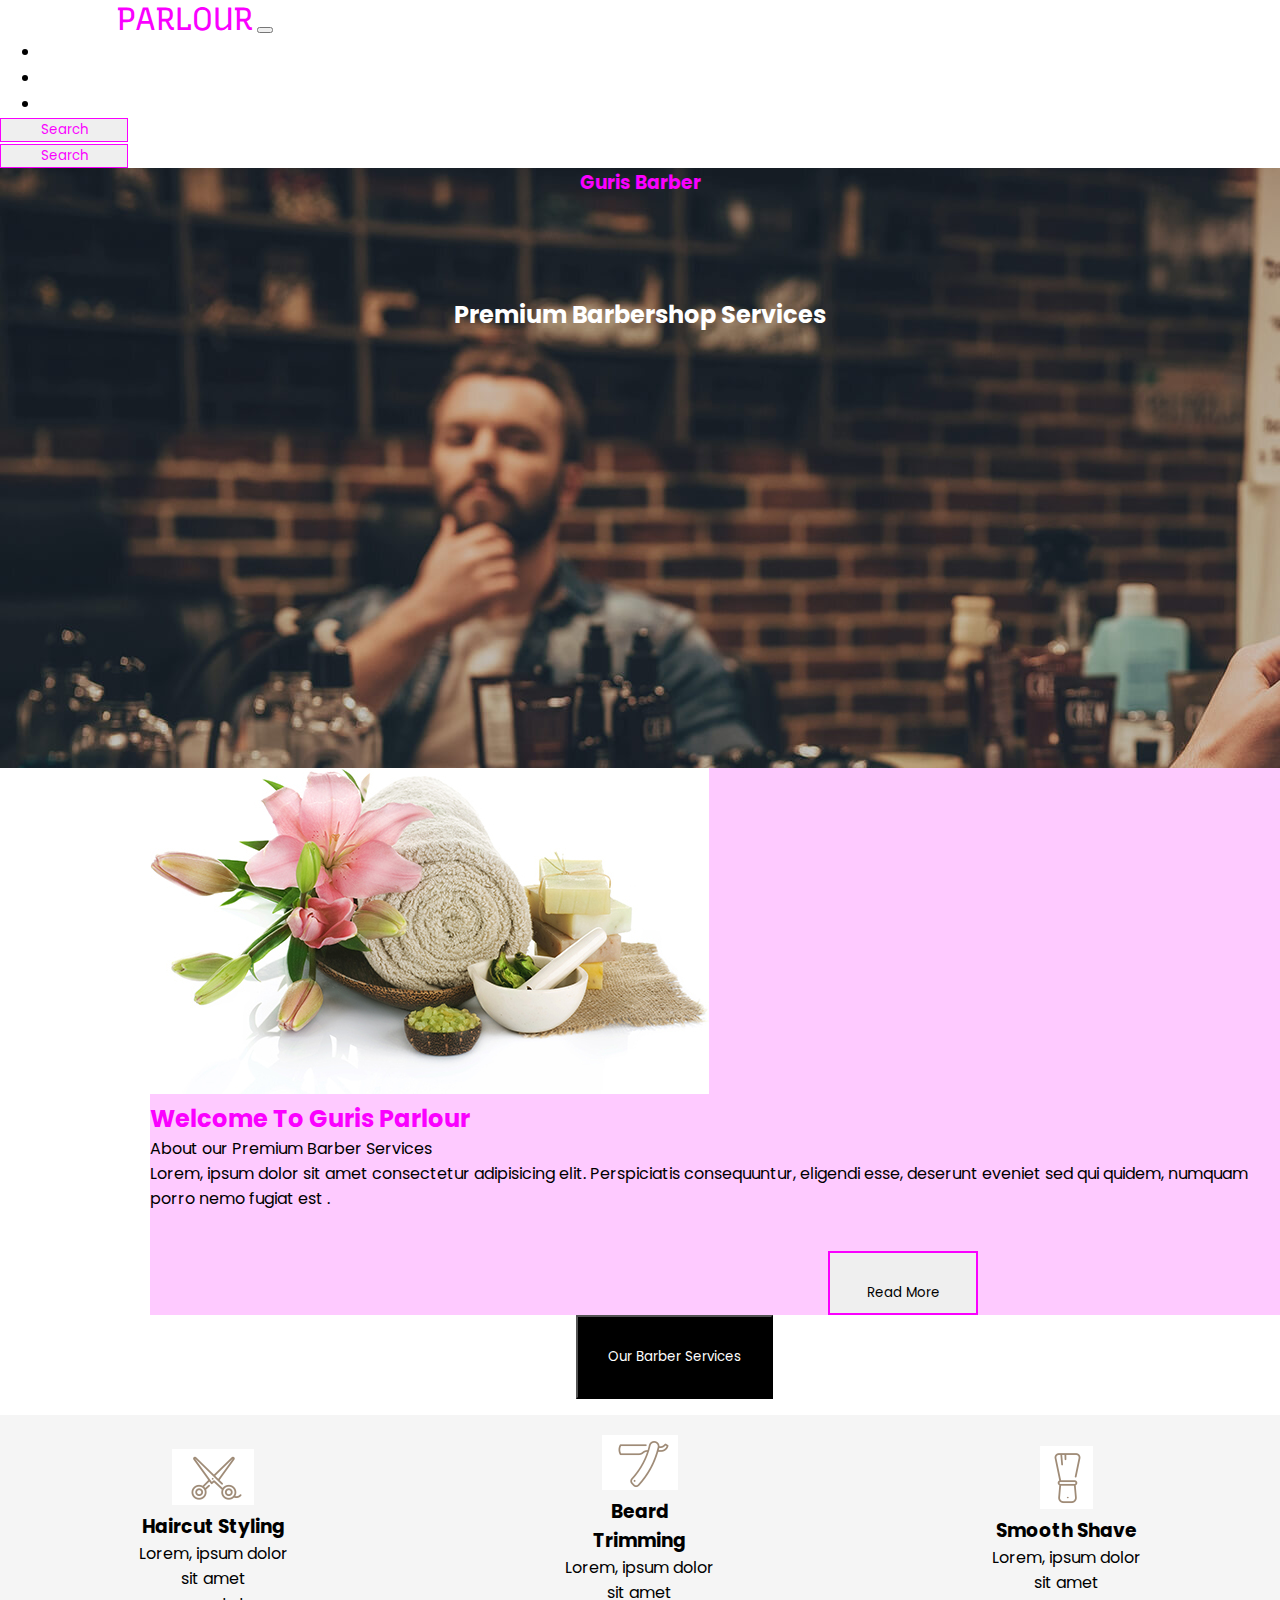
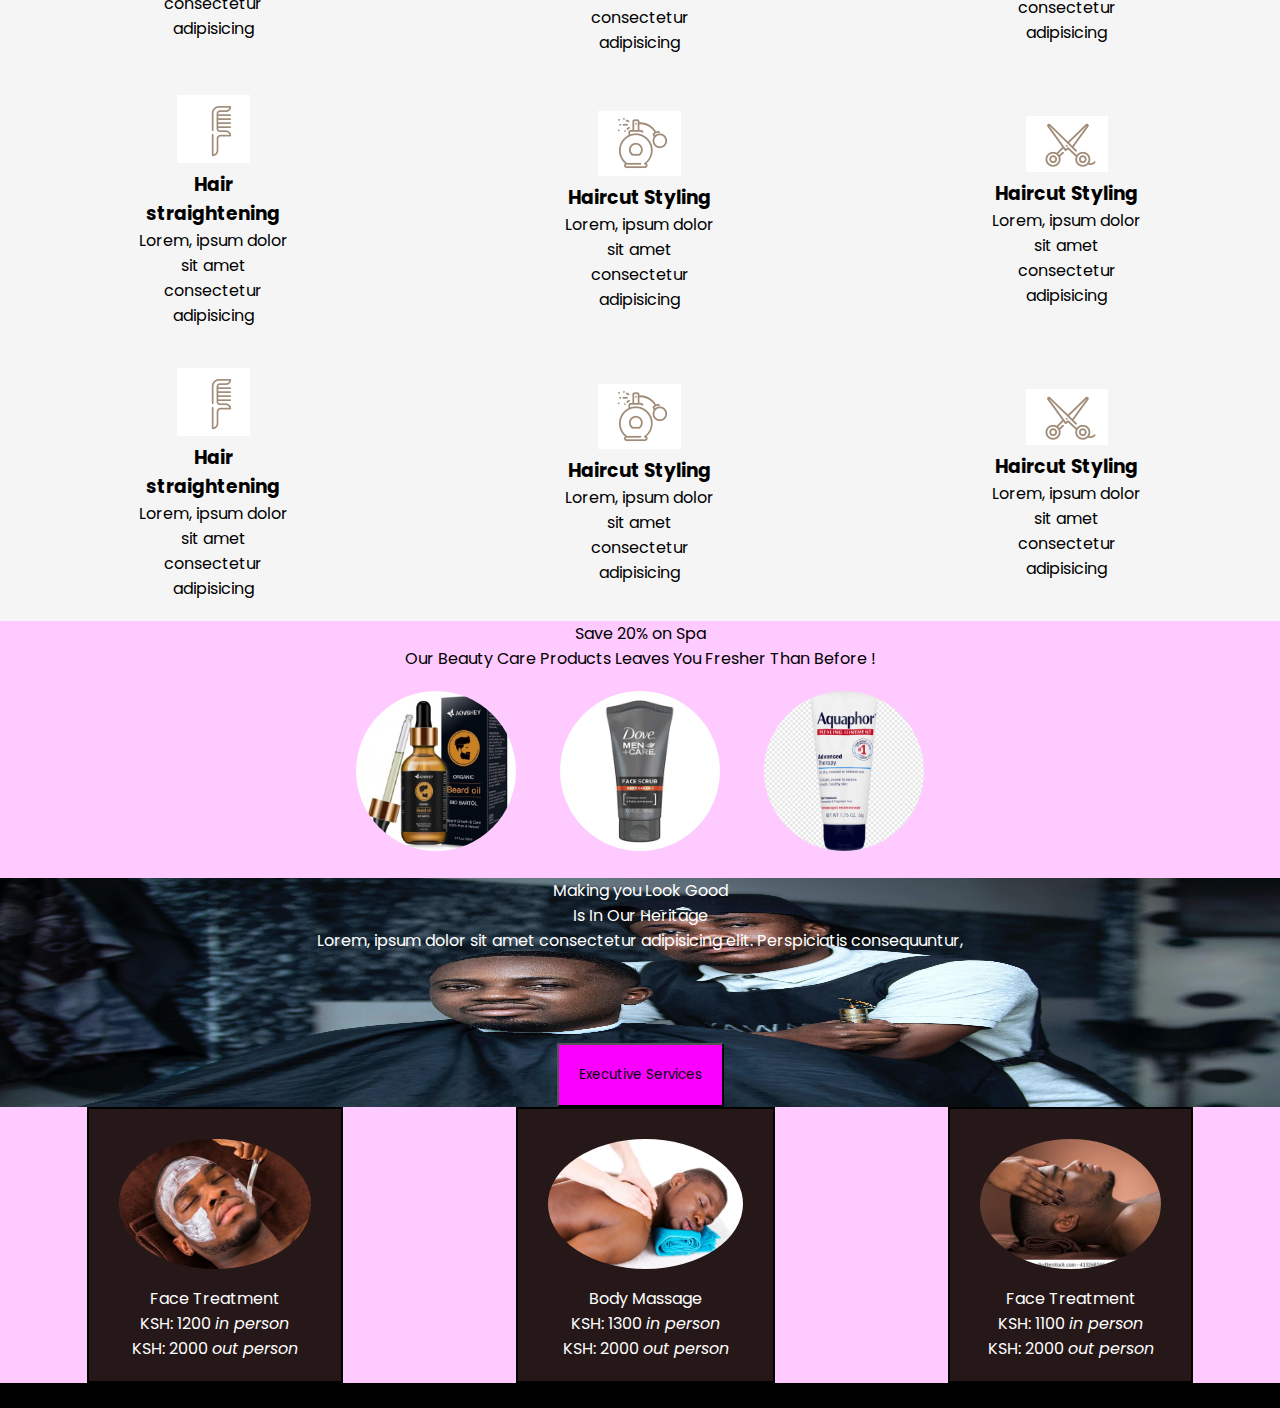
==== barber_section.html @ 7d4872bb "ft:initial folders" ====
<!DOCTYPE html>
<html lang="en">
<head>
    <meta charset="UTF-8">
    <meta http-equiv="X-UA-Compatible" content="IE=edge">
    <meta name="viewport" content="width=device-width, initial-scale=1.0">
    <link rel="preconnect" href="https://fonts.googleapis.com">
    <link rel="preconnect" href="https://fonts.gstatic.com" crossorigin>
    <link href="https://fonts.googleapis.com/css2?family=Poppins:wght@100;200;300;400;500;600;700;800;900&display=swap" rel="stylesheet">
    <link rel="preconnect" href="https://fonts.googleapis.com">
    <link href="https://fonts.googleapis.com/css2?family=Recursive:wght@600;700;800&display=swap" rel="stylesheet">
    <link rel="preconnect" href="https://fonts.gstatic.com" crossorigin>

    <link rel="stylesheet" href="barber_style.css" type="text/css">
    <title>Barber Section</title>
    <link href="https://cdn.jsdelivr.net/npm/bootstrap@5.1.3/dist/css/bootstrap.min.css" rel="stylesheet" integrity="sha384-1BmE4kWBq78iYhFldvKuhfTAU6auU8tT94WrHftjDbrCEXSU1oBoqyl2QvZ6jIW3" crossorigin="anonymous">
</head>
<body>
<nav class="navbar navbar-expand-lg navbar-light bg-dark">
        <div class="container-fluid logo">
          <a class="navbar-brand" href="#">GURI'S <span>PARLOUR</span></a>
          <button class="navbar-toggler" type="button" data-bs-toggle="collapse" data-bs-target="#navbarText" aria-controls="navbarText" aria-expanded="false" aria-label="Toggle navigation">
            <span class="navbar-toggler-icon"></span>
          </button>
            <div class="collapse navbar-collapse" id="navbarText">
                <ul class="navbar-nav me-auto mb-2 mb-lg-0 mx-auto" id="list">
                    <li class="nav-item">
                        <a class="nav-link active" aria-current="page" href="#">HOME</a>
                     </li>
                    <li class="nav-item">
                        <a class="nav-link" href="#">SERVICES</a>
                    </li>
                    <li class="nav-item">
                        <a class="nav-link" href="#">ABOUT US</a>
                    </li>
                </ul>
                <form class="d-flex p-2 bttn">
                    <button class="btn btn-outline-success" type="submit">Search</button>
                </form>
                <form class="d-flex p-2 bttn">
                    <button class="btn btn-outline-success" type="submit">Search</button>
                </form>
            </div>
        </div>
      </nav>
    <div class="first">
        <h3>Guris Barber</h3>
        <h2>Premium Barbershop Services</h2>
    </div>
    <div class="second">
        <img src="./images/about.jpg"  alt="">
        <h2>Welcome To Guris Parlour</h2>
        <p>About our Premium Barber Services</p>
        <p>Lorem, ipsum dolor sit amet consectetur adipisicing elit. 
            Perspiciatis consequuntur, eligendi esse, deserunt eveniet sed qui 
            quidem, numquam porro nemo fugiat est .</p>
            <button id="read">Read More</button>

    </div>

   <div id="alone"> <button>Our Barber Services</button></div>

    <div class="third">
        <div class='third1'>
                <div>
                    <img src="./images/Screenshot from 2022-02-07 23-59-39.png" height="" alt="">
                    <H3>Haircut Styling</H3>
                    <p>Lorem, ipsum dolor sit amet consectetur adipisicing</p>
                </div>
                <div>
                    <img src="./images/Screenshot from 2022-02-07 23-59-49.png" height="" alt="">
                    <H3>Beard Trimming</H3>
                    <p>Lorem, ipsum dolor sit amet consectetur adipisicing</p>
                </div>
                <div>
                    <img src="./images/Screenshot from 2022-02-08 00-00-00.png" height="" alt="">
                    <H3>Smooth Shave</H3>
                    <p>Lorem, ipsum dolor sit amet consectetur adipisicing</p>
                </div>
        </div>
         
            <div class="third2">
                <div>
                    <img src="./images/Screenshot from 2022-02-08 00-00-37.png" height="" alt="">
                    <H3>Hair straightening</H3>
                    <p>Lorem, ipsum dolor sit amet consectetur adipisicing</p>
                </div>
                <div>
                    <img src="./images/Screenshot from 2022-02-08 00-00-47.png" height="" alt="">
                    <H3>Haircut Styling</H3>
                    <p>Lorem, ipsum dolor sit amet consectetur adipisicing</p>
                </div>
                <div>
                    <img src="./images/Screenshot from 2022-02-07 23-59-39.png" height="" alt="">
                    <H3>Haircut Styling</H3>
                    <p>Lorem, ipsum dolor sit amet consectetur adipisicing</p>
                </div>
             </div>
         <div class="third3">
            <div>
                <img src="./images/Screenshot from 2022-02-08 00-00-37.png" height="" alt="">
                <H3>Hair straightening</H3>
                <p>Lorem, ipsum dolor sit amet consectetur adipisicing</p>
            </div>
            <div>
                <img src="./images/Screenshot from 2022-02-08 00-00-47.png" height="" alt="">
                <H3>Haircut Styling</H3>
                <p>Lorem, ipsum dolor sit amet consectetur adipisicing</p>
            </div>
            <div>
                <img src="./images/Screenshot from 2022-02-07 23-59-39.png" height="" alt="">
                <H3>Haircut Styling</H3>
                <p>Lorem, ipsum dolor sit amet consectetur adipisicing</p>
            </div>
         </div>
</div>

     <div class="fourth">
        <p>Save 20% on Spa</p>
        <p>Our Beauty Care Products Leaves You Fresher Than Before !</p>
        <img src="./images/aovshey-beard-oilbeard-growth-oil-for-men-beard-growth-serum-stimulate-beard-growth-promote-hair-regrowth-facial-hair-treatment-full-longer-masculine-thick-male-beard-60ml.jpg"
         height="200px" alt="">
        <img src="./images/dove.jpg" height="200px" alt="">
        <img src="./images/png-transparent-eucerin-aquaphor-healing-ointment-lotion-eucerin-aquaphor-baby-healing-ointment-health-cream-sunscreen-medical-care.png" 
        height="200px" alt="">

    </div> 
     <div class="fifth">
        <p>Making you Look Good</p>
        <p>Is In Our Heritage</p>
        <p>Lorem, ipsum dolor sit amet consectetur adipisicing elit. 
            Perspiciatis consequuntur,</p>
            <button>Executive Services</button>
    </div>
   
    <div class="sixth">
        <div>
            <img src="./images/mens-facial-treatment.jpg" height="150px" alt="">
            <p>Face Treatment</p>
            <p>KSH: 1200 <span style="font-style:italic;">in person</span</p>
            <p>KSH: 2000 <span style="font-style:italic;">out person</span></p>

        </div>
        <div>
            <img src="./images/massa.jpg" height="150px" alt="">
            <p>Body Massage</p>
            <p>KSH: 1300 <span style="font-style:italic;">in person</span></p>
            <p>KSH: 2000 <span style="font-style:italic;">out person</span></p>

        </div>
        <div>
            <img src="./images/young-african-man-receiving-forehead-260nw-413268244.jpg"
             height="150px" alt="">
            <p>Face Treatment</p>
            <p>KSH: 1100 <span style="font-style:italic;">in person</span></p>
            <p>KSH: 2000 <span style="font-style:italic;">out person</span></p>

        </div>
    </div>
    <footer>
      <p>hhhhhhhhhh</p>
    </footer>










        <script src="https://cdn.jsdelivr.net/npm/@popperjs/core@2.10.2/dist/umd/popper.min.js" integrity="sha384-7+zCNj/IqJ95wo16oMtfsKbZ9ccEh31eOz1HGyDuCQ6wgnyJNSYdrPa03rtR1zdB" crossorigin="anonymous"></script>
<script src="https://cdn.jsdelivr.net/npm/bootstrap@5.1.3/dist/js/bootstrap.min.js" integrity="sha384-QJHtvGhmr9XOIpI6YVutG+2QOK9T+ZnN4kzFN1RtK3zEFEIsxhlmWl5/YESvpZ13" crossorigin="anonymous"></script>
</body>
</html>
---- barber_style.css ----
*{
    margin: 0;
    padding: o;
    box-sizing: border-box;
    font-family: 'Poppins', sans-serif;
 }

nav .logo a{
    color: white !important;
    font-family: 'Recursive', sans-serif;
    font-style: 800;
    font-size: 2rem;
}
nav .logo a span{
    color: #FA00FF;
    font-family: 'Recursive', sans-serif;
}
#list a{
    font-family: 'Poppins', sans-serif;
     font-size: 1.05rem;
}
#navbarText .bttn button{
    color: #FA00FF !important;
    border: 1px solid #FA00FF;
    width: 8rem;
}
.btn-outline-success:hover{
    background-color: rgba(250, 0, 255, 0.5);
}

.first{
    background-image:url('./images/page-header.jpg');
    height: 600px;
}
.first h2{
    text-align: center;
    color: white;
    margin-top: 100PX;
}
.first h3{
    color: #FA00FF;
     text-align: center;   /* ask on this */
  
}
.second{
    background-color:#FECAFF;
    background-image: url("./images/about.jpg" );
    background-repeat: no-repeat;
    margin-left: 150px;
}
#read{
    /* position: absolute; */
    position: relative;
    left: 60%;    /* position: absolute; */
    width: 150px;
    height: 10px;
    transform: translateY (-50%);
}

.second h2{
    color: #FA00FF;
}
.second p{
                              /*ask on this */
}
.second button {
    padding: 30px;
    height: 20%;
    width: 30%;
    border: 2px solid #FA00FF;
    margin-top: 40px;

}
#alone{
    position:absolute;
    margin-left: 45%;
}
#alone button{
    background-color: black;
    color: white;
    padding: 30px;
}
.third{
    /* background-color: #261818; */
    background-color: whitesmoke;
    color:black;
    margin-top: 100px;
}
.third1{
    display: flex;
    align-items: center;
    justify-content: space-around;
    flex-direction: row;
    
}
.third2{
    display: flex;
    align-items: center;
    flex-direction: row;
    justify-content: space-around;
}
.third3{
    display: flex;
    align-items: center;
    flex-direction: row;
    justify-content: space-around;
}
.third1 div{
/* border: 2px solid black; */
    text-align: center;
    height: auto;
    width: 190px;
    padding: 20px;
    /* background-color: #FECAFF; */
}

.third2 div{
    text-align: center;
    height: auto;
    width: 190px;
    padding: 20px;
    /* background-color: #FECAFF; */
}


.third3 div{
    text-align: center;
    height: auto;
    width: 190px;
    padding: 20px;
    /* background-color: #FECAFF; */
}


.fourth{
  background-color:#FECAFF;
  text-align: center;
}
.fourth img{
    border-radius: 50%;
    padding: 20px;
}

.fifth{
    background-image: url('./images/rodney-manu-44BZHA2wXUM-unsplash.jpg');
    background-size:100% 100%;
    /* height: 70vh; */
    background-repeat: no-repeat;
    color: white;
    text-align: center;
}
.fifth p{
  /*ask on this*/
}
.fifth button{
background-color: #FA00FF;
padding: 20px;
position: relative;
margin-top: 90px;
}
.sixth{
    background-color: #FECAFF;
    display: flex;
    justify-content: space-around;
}
.sixth img{
    border-radius: 50%;
    padding: 10px;
}
.sixth div{
    border: 2px solid black;
    padding: 20px;
    background-color: #261818;
    text-align: center;
    color: white;
}
footer{
    background-color: black;
}
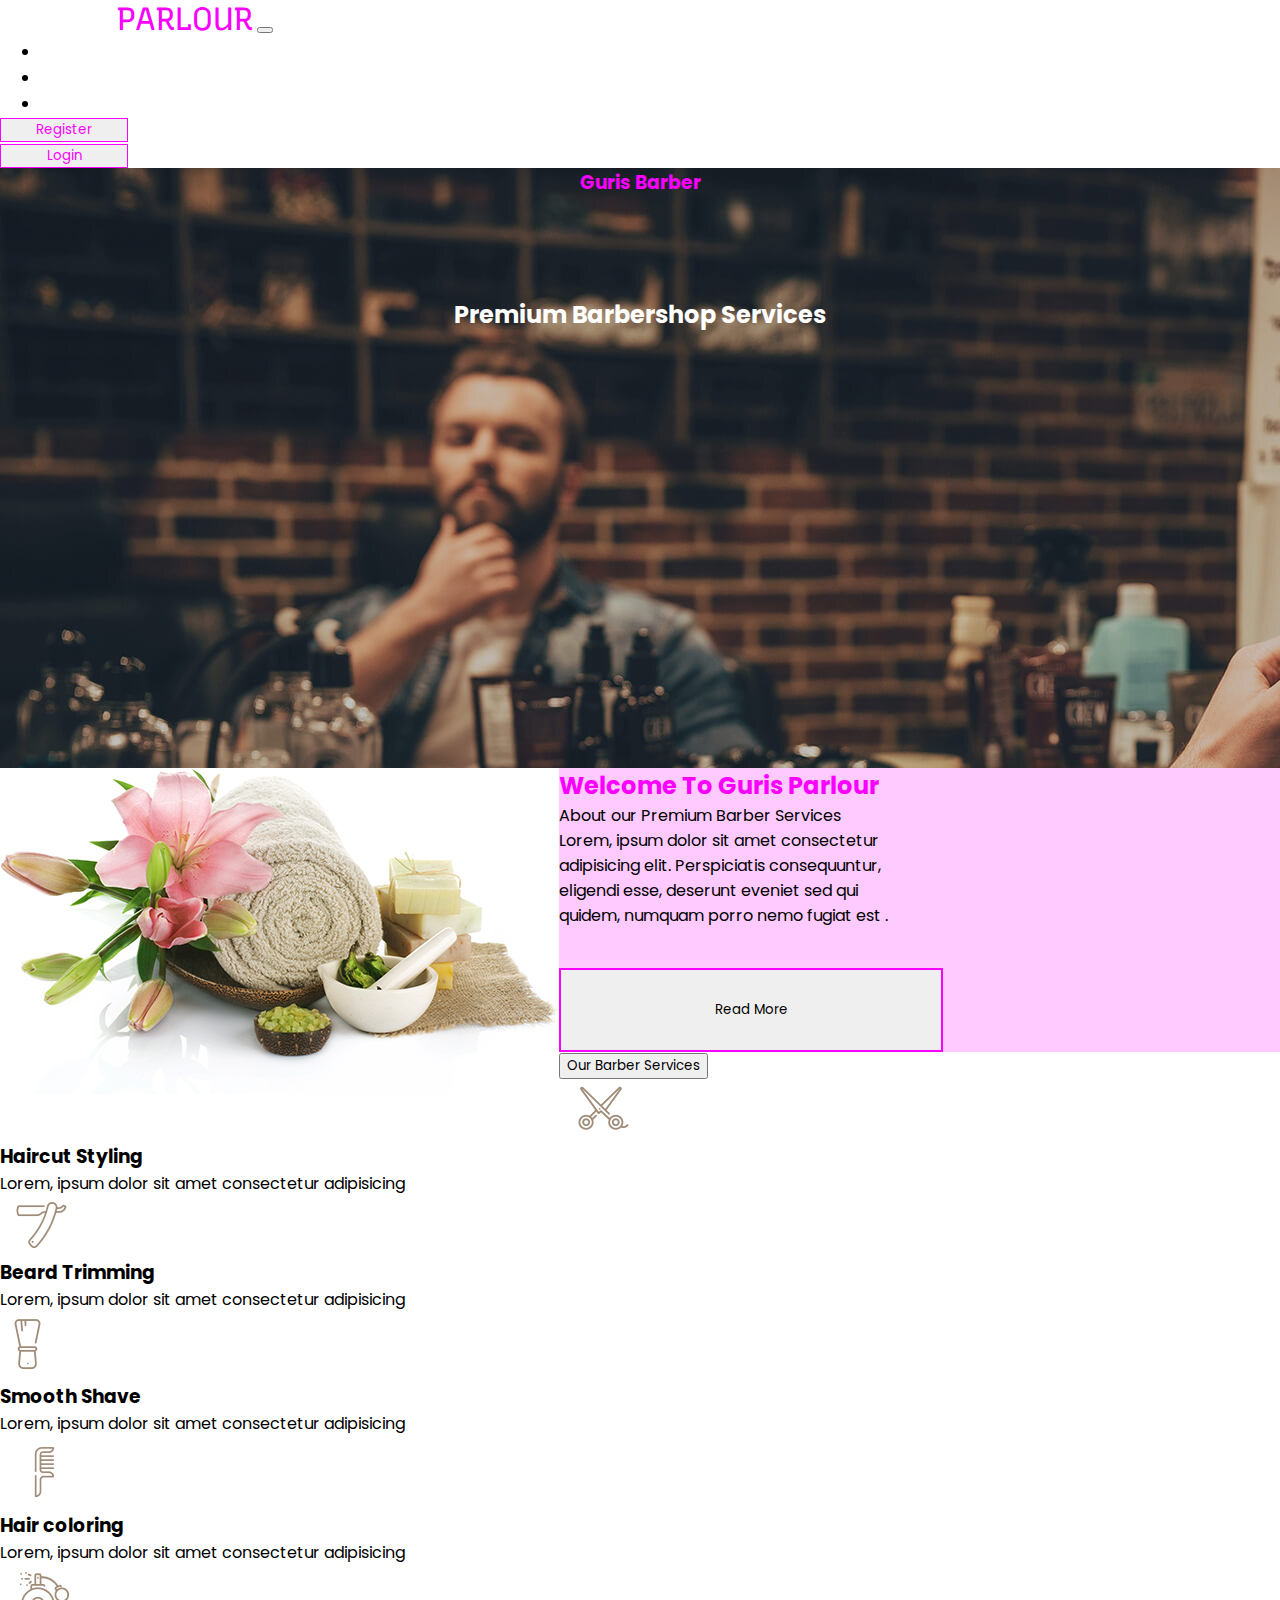
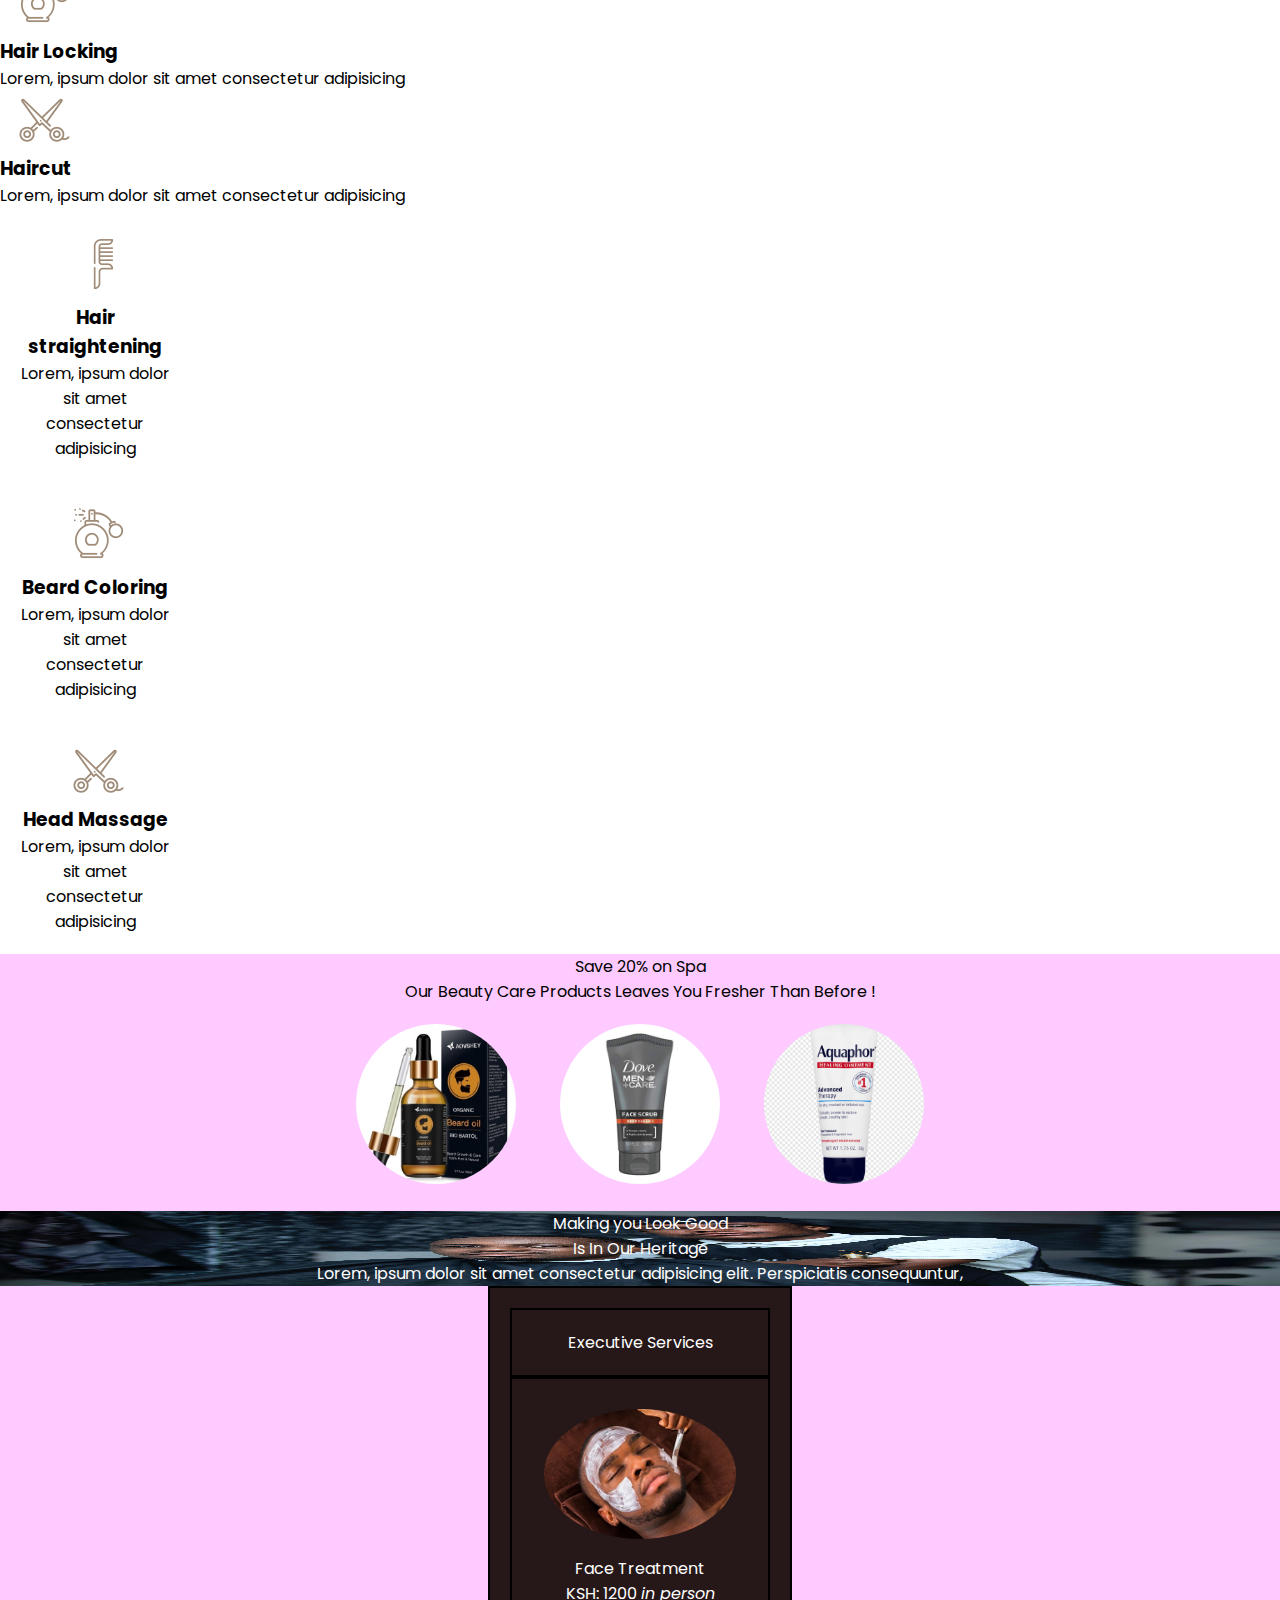
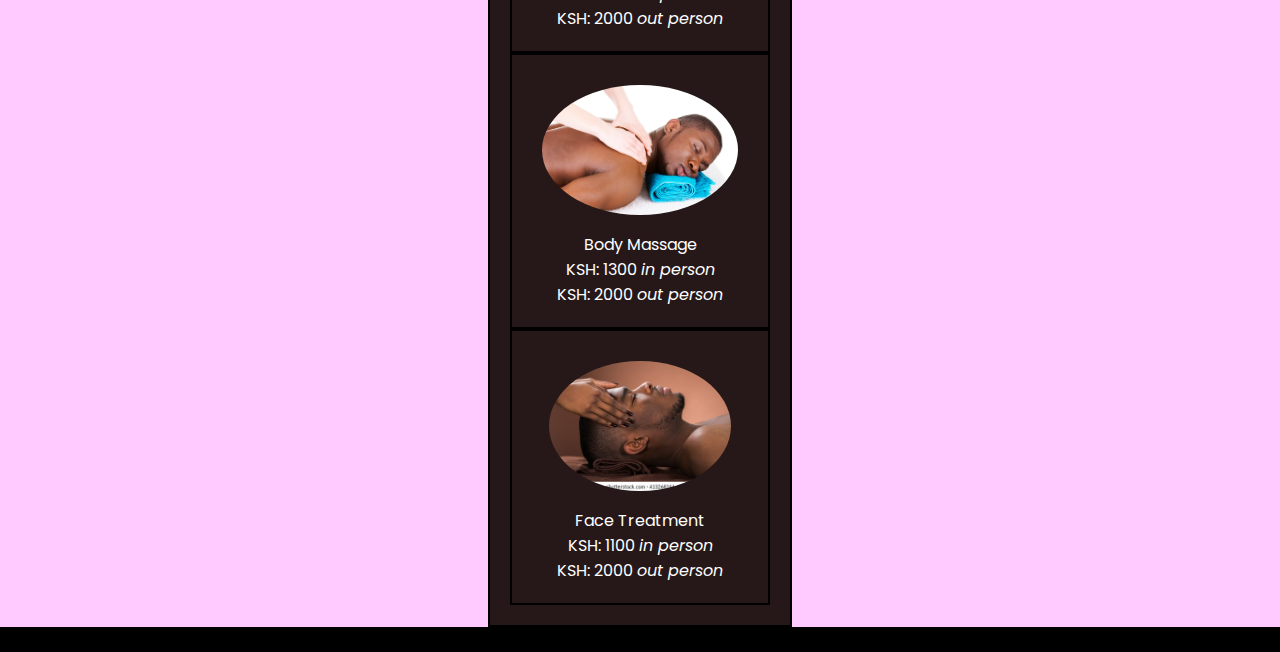
==== commit a05a9d06: "st :div-element optimised thhe div assigning for beter appearance" ====
--- a/barber_section.html
+++ b/barber_section.html
@@ -1,6 +1,6 @@
 <!DOCTYPE html>
 <html lang="en">
-<head>
+     <head>
     <meta charset="UTF-8">
     <meta http-equiv="X-UA-Compatible" content="IE=edge">
     <meta name="viewport" content="width=device-width, initial-scale=1.0">
@@ -35,10 +35,10 @@
                     </li>
                 </ul>
                 <form class="d-flex p-2 bttn">
-                    <button class="btn btn-outline-success" type="submit">Search</button>
+                    <button class="btn btn-outline-success" type="submit">Register</button>
                 </form>
                 <form class="d-flex p-2 bttn">
-                    <button class="btn btn-outline-success" type="submit">Search</button>
+                    <button class="btn btn-outline-success" type="submit">Login</button>
                 </form>
             </div>
         </div>
@@ -51,10 +51,10 @@
         <img src="./images/about.jpg"  alt="">
         <h2>Welcome To Guris Parlour</h2>
         <p>About our Premium Barber Services</p>
-        <p>Lorem, ipsum dolor sit amet consectetur adipisicing elit. 
-            Perspiciatis consequuntur, eligendi esse, deserunt eveniet sed qui 
+        <p>Lorem, ipsum dolor sit amet consectetur <br> adipisicing elit. 
+            Perspiciatis consequuntur,<br> eligendi esse, deserunt eveniet sed qui <br> 
             quidem, numquam porro nemo fugiat est .</p>
-            <button id="read">Read More</button>
+            <button>Read More</button>
 
     </div>
 
@@ -79,23 +79,23 @@
                 </div>
         </div>
          
-            <div class="third2">
-                <div>
-                    <img src="./images/Screenshot from 2022-02-08 00-00-37.png" height="" alt="">
-                    <H3>Hair straightening</H3>
-                    <p>Lorem, ipsum dolor sit amet consectetur adipisicing</p>
+        <div class="third2">
+                    <div>
+                        <img src="./images/Screenshot from 2022-02-08 00-00-37.png" height="" alt="">
+                        <H3>Hair coloring</H3>
+                        <p>Lorem, ipsum dolor sit amet consectetur adipisicing</p>
+                    </div>
+                    <div>
+                        <img src="./images/Screenshot from 2022-02-08 00-00-47.png" height="" alt="">
+                        <H3>Hair Locking</H3>
+                        <p>Lorem, ipsum dolor sit amet consectetur adipisicing</p>
+                    </div>
+                    <div>
+                        <img src="./images/Screenshot from 2022-02-07 23-59-39.png" height="" alt="">
+                        <H3>Haircut </H3>
+                        <p>Lorem, ipsum dolor sit amet consectetur adipisicing</p>
+                    </div>
                 </div>
-                <div>
-                    <img src="./images/Screenshot from 2022-02-08 00-00-47.png" height="" alt="">
-                    <H3>Haircut Styling</H3>
-                    <p>Lorem, ipsum dolor sit amet consectetur adipisicing</p>
-                </div>
-                <div>
-                    <img src="./images/Screenshot from 2022-02-07 23-59-39.png" height="" alt="">
-                    <H3>Haircut Styling</H3>
-                    <p>Lorem, ipsum dolor sit amet consectetur adipisicing</p>
-                </div>
-             </div>
          <div class="third3">
             <div>
                 <img src="./images/Screenshot from 2022-02-08 00-00-37.png" height="" alt="">
@@ -104,12 +104,12 @@
             </div>
             <div>
                 <img src="./images/Screenshot from 2022-02-08 00-00-47.png" height="" alt="">
-                <H3>Haircut Styling</H3>
+                <H3>Beard Coloring</H3>
                 <p>Lorem, ipsum dolor sit amet consectetur adipisicing</p>
             </div>
             <div>
                 <img src="./images/Screenshot from 2022-02-07 23-59-39.png" height="" alt="">
-                <H3>Haircut Styling</H3>
+                <H3>Head Massage</H3>
                 <p>Lorem, ipsum dolor sit amet consectetur adipisicing</p>
             </div>
          </div>
@@ -130,31 +130,34 @@
         <p>Is In Our Heritage</p>
         <p>Lorem, ipsum dolor sit amet consectetur adipisicing elit. 
             Perspiciatis consequuntur,</p>
-            <button>Executive Services</button>
+           
     </div>
-   
-    <div class="sixth">
-        <div>
-            <img src="./images/mens-facial-treatment.jpg" height="150px" alt="">
-            <p>Face Treatment</p>
-            <p>KSH: 1200 <span style="font-style:italic;">in person</span</p>
-            <p>KSH: 2000 <span style="font-style:italic;">out person</span></p>
+  
+   <div class="sixth container-fluid" >
+     <div class="row justify-content-around">  
+          <div class="lastie col-12 text-center">Executive Services</div>
+            <div class="col-md-3">
+                <img src="./images/mens-facial-treatment.jpg" height="150px" alt="">
+                <p>Face Treatment</p>
+                <p>KSH: 1200 <span style="font-style:italic;">in person</span</p>
+                <p>KSH: 2000 <span style="font-style:italic;">out person</span></p>
 
-        </div>
-        <div>
-            <img src="./images/massa.jpg" height="150px" alt="">
-            <p>Body Massage</p>
-            <p>KSH: 1300 <span style="font-style:italic;">in person</span></p>
-            <p>KSH: 2000 <span style="font-style:italic;">out person</span></p>
+            </div>
+            <div class="col-md-3">
+                <img src="./images/massa.jpg" height="150px" alt="">
+                <p>Body Massage</p>
+                <p>KSH: 1300 <span style="font-style:italic;">in person</span></p>
+                <p>KSH: 2000 <span style="font-style:italic;">out person</span></p>
 
-        </div>
-        <div>
-            <img src="./images/young-african-man-receiving-forehead-260nw-413268244.jpg"
-             height="150px" alt="">
-            <p>Face Treatment</p>
-            <p>KSH: 1100 <span style="font-style:italic;">in person</span></p>
-            <p>KSH: 2000 <span style="font-style:italic;">out person</span></p>
+            </div>
+            <div class="col-md-3">
+                <img src="./images/young-african-man-receiving-forehead-260nw-413268244.jpg"
+                height="150px" alt="">
+                <p>Face Treatment</p>
+                <p>KSH: 1100 <span style="font-style:italic;">in person</span></p>
+                <p>KSH: 2000 <span style="font-style:italic;">out person</span></p>
 
+            </div>
         </div>
     </div>
     <footer>
@@ -172,5 +175,5 @@
 
         <script src="https://cdn.jsdelivr.net/npm/@popperjs/core@2.10.2/dist/umd/popper.min.js" integrity="sha384-7+zCNj/IqJ95wo16oMtfsKbZ9ccEh31eOz1HGyDuCQ6wgnyJNSYdrPa03rtR1zdB" crossorigin="anonymous"></script>
 <script src="https://cdn.jsdelivr.net/npm/bootstrap@5.1.3/dist/js/bootstrap.min.js" integrity="sha384-QJHtvGhmr9XOIpI6YVutG+2QOK9T+ZnN4kzFN1RtK3zEFEIsxhlmWl5/YESvpZ13" crossorigin="anonymous"></script>
-</body>
+</body> 
 </html>--- a/barber_style.css
+++ b/barber_style.css
@@ -1,4 +1,4 @@
- *{
+  *{
     margin: 0;
     padding: o;
     box-sizing: border-box;
@@ -44,24 +44,26 @@
 }
 .second{
     background-color:#FECAFF;
-    background-image: url("./images/about.jpg" );
-    background-repeat: no-repeat;
-    margin-left: 150px;
+    /* background-image: url("./images/about.jpg" ); */
+    /* background-repeat: no-repeat;
+    margin-left: 150px; */
 }
-#read{
-    /* position: absolute; */
+.second img{
+    float: left;
+}
+ #read{
+ position: absolute; 
     position: relative;
-    left: 60%;    /* position: absolute; */
-    width: 150px;
+    left: 18%;   
+     width: 150px;
     height: 10px;
-    transform: translateY (-50%);
-}
-
+    transform: translateY (-50%); 
+} 
 .second h2{
     color: #FA00FF;
 }
 .second p{
-                              /*ask on this */
+                            /*ask on this */
 }
 .second button {
     padding: 30px;
@@ -71,6 +73,7 @@
     margin-top: 40px;
 
 }
+/*
 #alone{
     position:absolute;
     margin-left: 45%;
@@ -81,7 +84,7 @@
     padding: 30px;
 }
 .third{
-    /* background-color: #261818; */
+    /* background-color: #261818; 
     background-color: whitesmoke;
     color:black;
     margin-top: 100px;
@@ -176,4 +179,4 @@
 }
 footer{
     background-color: black;
-} +}  */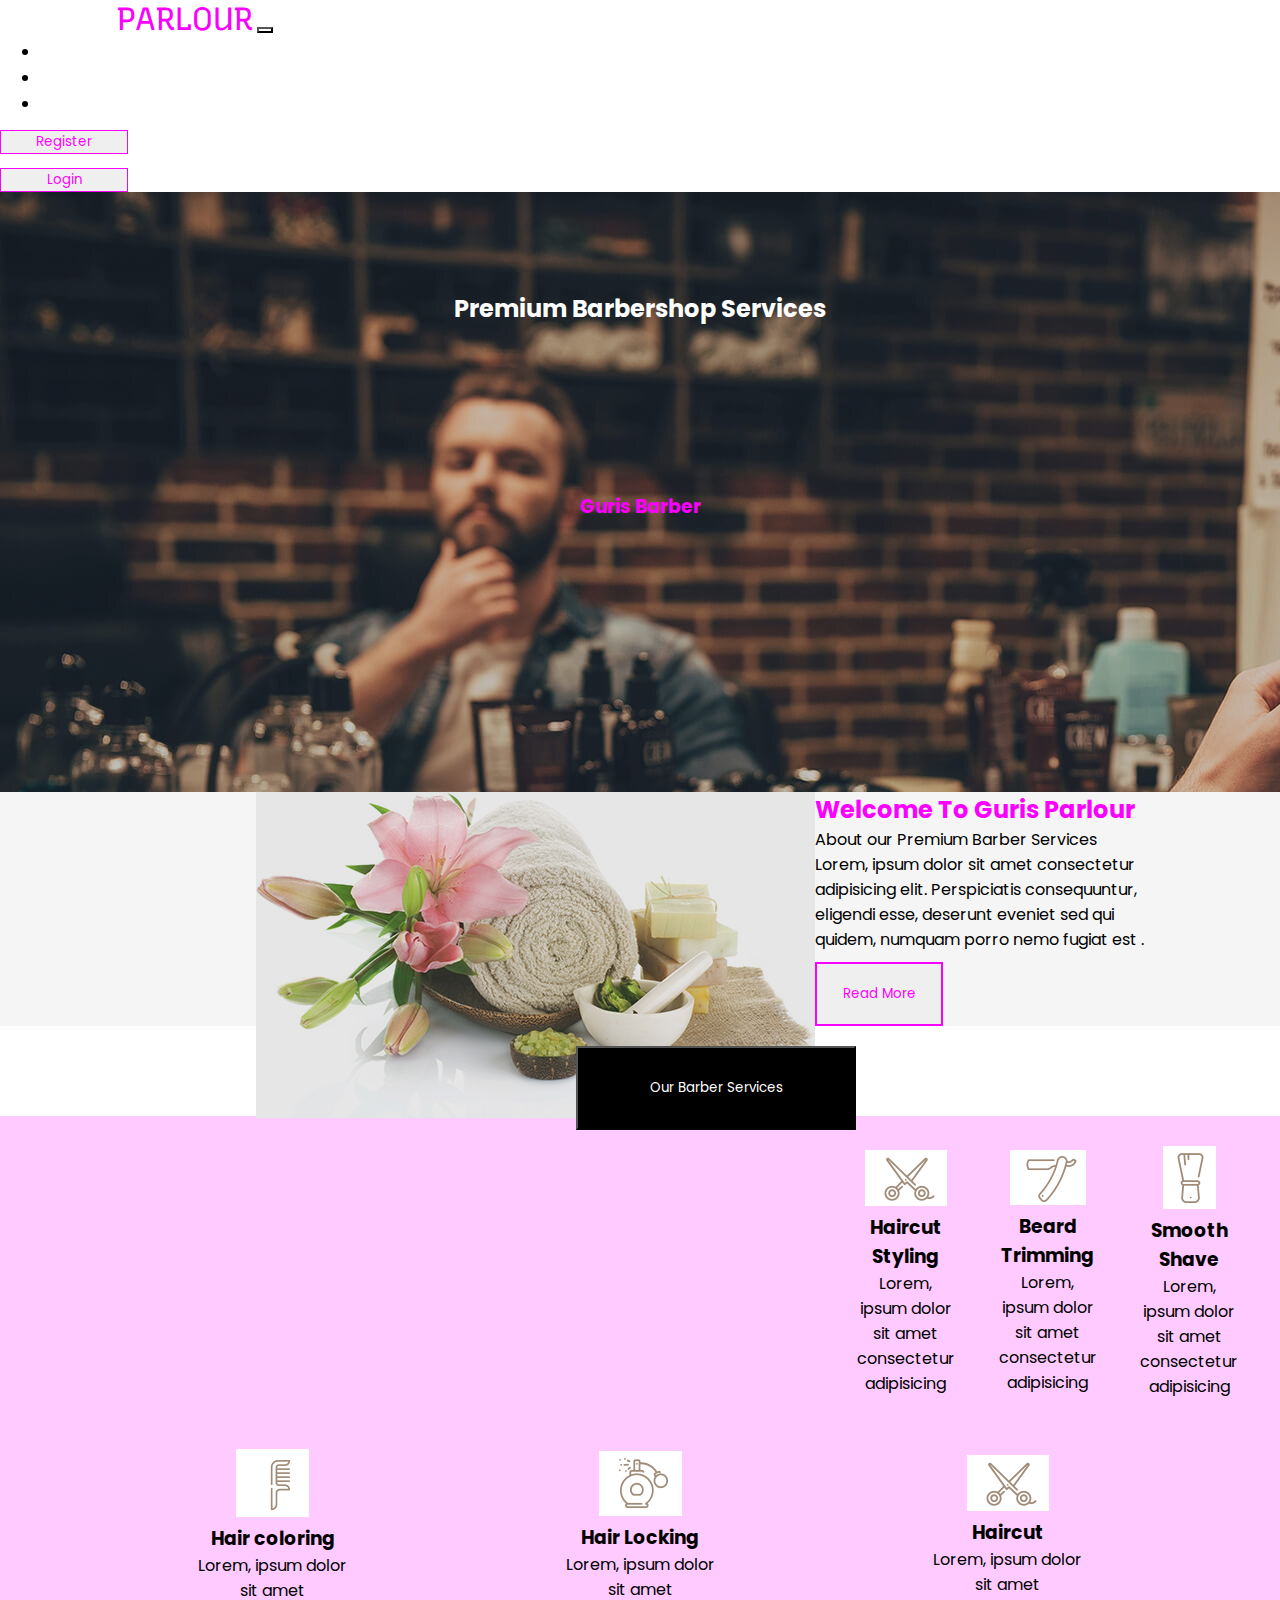
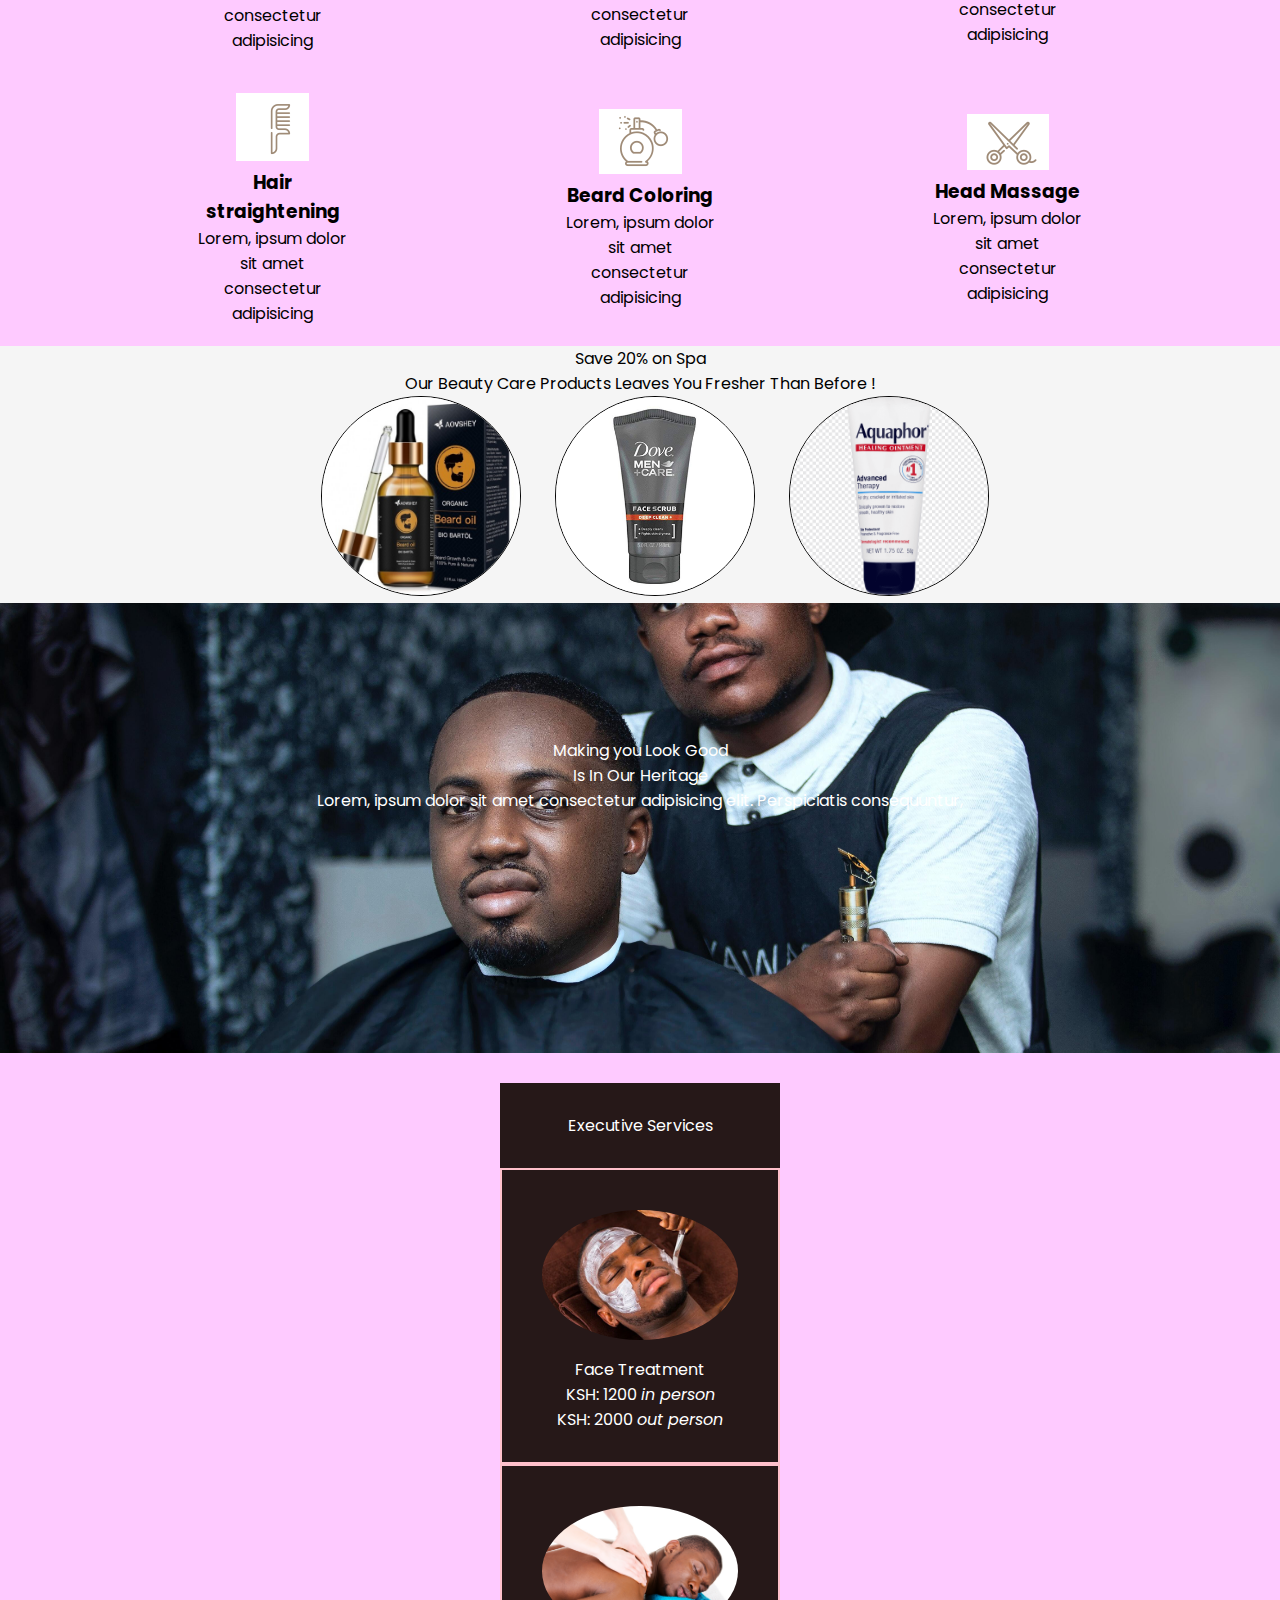
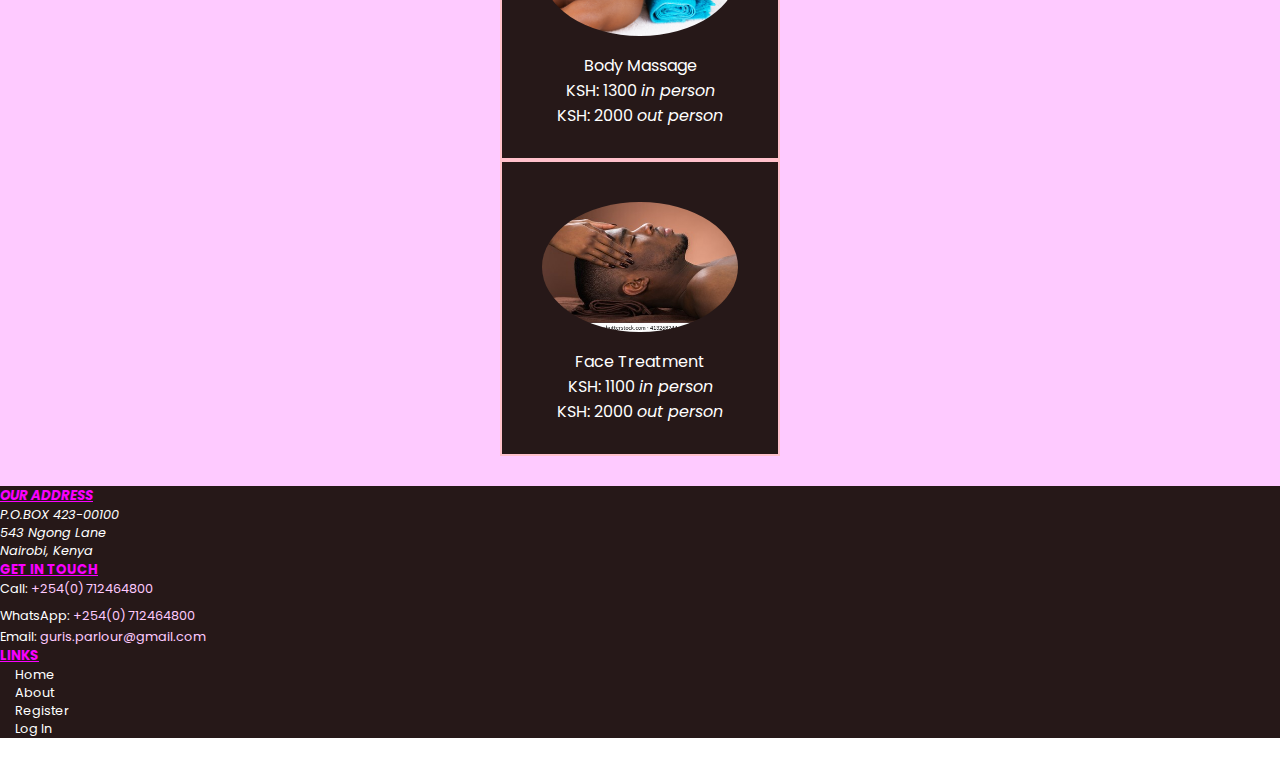
==== commit 4679145a: "fix:fixed all elements with bugs" ====
--- a/barber_section.html
+++ b/barber_section.html
@@ -11,7 +11,7 @@
     <link href="https://fonts.googleapis.com/css2?family=Recursive:wght@600;700;800&display=swap" rel="stylesheet">
     <link rel="preconnect" href="https://fonts.gstatic.com" crossorigin>
 
-    <link rel="stylesheet" href="barber_style.css" type="text/css">
+    <link rel="stylesheet" href="./CSS/barber_style.css" type="text/css">
     <title>Barber Section</title>
     <link href="https://cdn.jsdelivr.net/npm/bootstrap@5.1.3/dist/css/bootstrap.min.css" rel="stylesheet" integrity="sha384-1BmE4kWBq78iYhFldvKuhfTAU6auU8tT94WrHftjDbrCEXSU1oBoqyl2QvZ6jIW3" crossorigin="anonymous">
 </head>
@@ -35,10 +35,10 @@
                     </li>
                 </ul>
                 <form class="d-flex p-2 bttn">
-                    <button class="btn btn-outline-success" type="submit">Register</button>
+                   <a href="register_section.html"> <button class="btn btn-outline-success" type="submit">Register</button></a>
                 </form>
                 <form class="d-flex p-2 bttn">
-                    <button class="btn btn-outline-success" type="submit">Login</button>
+                    <a href="login.html"><button class="btn btn-outline-success" type="submit">Login</button></a>
                 </form>
             </div>
         </div>
@@ -136,21 +136,21 @@
    <div class="sixth container-fluid" >
      <div class="row justify-content-around">  
           <div class="lastie col-12 text-center">Executive Services</div>
-            <div class="col-md-3">
+            <div class="col-md-3 serv">
                 <img src="./images/mens-facial-treatment.jpg" height="150px" alt="">
                 <p>Face Treatment</p>
                 <p>KSH: 1200 <span style="font-style:italic;">in person</span</p>
                 <p>KSH: 2000 <span style="font-style:italic;">out person</span></p>
 
             </div>
-            <div class="col-md-3">
+            <div class="col-md-3 serv">
                 <img src="./images/massa.jpg" height="150px" alt="">
                 <p>Body Massage</p>
                 <p>KSH: 1300 <span style="font-style:italic;">in person</span></p>
                 <p>KSH: 2000 <span style="font-style:italic;">out person</span></p>
 
             </div>
-            <div class="col-md-3">
+            <div class="col-md-3 serv">
                 <img src="./images/young-african-man-receiving-forehead-260nw-413268244.jpg"
                 height="150px" alt="">
                 <p>Face Treatment</p>
@@ -160,9 +160,46 @@
             </div>
         </div>
     </div>
-    <footer>
-      <p>hhhhhhhhhh</p>
-    </footer>
+<div class="container-fluid py-4 contactInfo">
+        <div class="row justify-content-around">
+            <div class="col-md-3">
+                <address>
+                    <h5><u>OUR ADDRESS</u></h5>
+                    <p>P.O.BOX 423-00100</p>
+                    <p>543 Ngong Lane</p>
+                    <p>Nairobi, Kenya</p>
+                </address>
+            </div>
+            <div class="col-md-4 get-touch">
+                <h5><u>GET IN TOUCH</u></h5>
+                <p>Call: <a href="tel:+254712464800"><i class="fa-solid fa-phone"></i> </i> +254(0) 712464800</a></p>
+                <p>WhatsApp: </i> <a href="tel:+254712464800"><i class="fab fa-whatsapp"> </i>+254(0) 712464800</a></p>
+                <p>Email: <a href="mailto:guris.parlour@gmail.com"><i class="fa-solid fa-envelope"></i> guris.parlour@gmail.com</a></p>
+            </div>
+            <div class="col-md-3 links">
+                <h5 class="px-3"><u>LINKS</u></h5>
+                    <ul>
+                        <li><a href="#">Home</a></li>
+                        <li><a href="#">About</a></li>
+                        <li><a href="#">Register</a></li>
+                        <li><a href="#">Log In</a></li>
+                    </ul>
+            </div>
+        </div>
+    </div>
+     <footer class="container-fluid bg-dark">
+            <div class="row">
+                <div class="col-md-6 py-2 text-center"><p>GURI'S <span>PARLOUR</span> &copy 2022. All Rigts Reserved.</p></div>
+                <div class="col-md-6 py-2 text-center socials">
+                    <a href="#"><i class="fa-brands fa-facebook-f"></i></a>
+                    <a href="#"><i class="fa-brands fa-twitter"></i></a>
+                    <a href="#"><i class="fa-brands fa-instagram"></i></a>
+                    <a href="#"><i class="fa-brands fa-youtube"></i></a>
+                </div>
+            </div>
+        </footer>
+      
+   
 
 
 
--- a/CSS/barber_style.css
+++ b/CSS/barber_style.css
@@ -0,0 +1,263 @@
+  *{
+    margin: 0;
+    padding: o;
+    box-sizing: border-box;
+    font-family: 'Poppins', sans-serif;
+
+ }
+
+nav .logo a{
+    color: white !important;
+    font-family: 'Recursive', sans-serif;
+    font-style: 800;
+    font-size: 2rem;
+}
+nav .logo a span{
+    color: #FA00FF;
+    font-family: 'Recursive', sans-serif;
+}
+#list a{
+    font-family: 'Poppins', sans-serif;
+     font-size: 1.05rem;
+}
+#navbarText .bttn button{
+    color: #FA00FF !important;
+    border: 1px solid #FA00FF;
+    width: 8rem;
+}
+#navbarText .bttn button:hover{
+    color: #212539 !important;
+    background-color: #FA00FF;
+}
+.btn-outline-success:hover{
+    background-color: rgba(250, 0, 255, 0.5);
+}
+button.navbar-toggler {
+    background-color: white;
+
+}
+
+.first{
+    background-image:url('../images/page-header.jpg');
+    height: 600px;
+}
+.first h2{
+    text-align: center;
+    color: white;
+    margin-top: 70px;
+    font-weight: bolder;
+    
+}
+.first h3{
+    color: #FA00FF;
+     text-align: center;   /* ask on this */
+     position: relative;
+     top: 50%;
+     font-weight: bolder;
+  
+}
+.second{
+   background-color: whitesmoke;
+
+}
+.second img{
+    float: left;
+    margin-left: 20%;
+    filter: contrast(80%);
+}
+
+.second h2{
+    color: #FA00FF;
+}
+
+.second button {
+    padding: 20px;   
+    width: 10%;
+    border: 2px solid #FA00FF;
+    margin-top: 10px;
+    color: #FA00FF;
+
+}
+
+#alone{
+    position:absolute;
+    margin-left: 45%;
+}
+#alone button{
+    background-color: black;
+    color: white;
+    padding: 30px;
+    width:280px;
+    margin-top: 20px;
+}
+.third{
+    background-color:#FECAFF;;
+    color:black;
+    margin-top: 90px;
+    
+}
+.third1{
+    display: flex;
+    align-items: center;
+    justify-content: space-evenly;
+    flex-direction: row;
+    padding: 10px 20px;
+    
+}
+.third2{
+    display: flex;
+    align-items: center;
+    flex-direction: row;
+    justify-content: space-evenly;
+}
+.third3{
+    display: flex;
+    align-items: center;
+    flex-direction: row;
+    justify-content: space-evenly;
+}
+.third1 div{
+
+    text-align: center;
+    height: auto;
+    width: 190px;
+    padding: 20px;
+    
+}
+
+.third2 div{
+    text-align: center;
+    height: auto;
+    width: 190px;
+    padding: 20px;
+   
+}
+
+.third3 div{
+    text-align: center;
+    height: auto;
+    width: 190px;
+    padding: 20px;
+   
+}
+
+.fourth{
+  background-color:whitesmoke;
+  text-align: center;
+  
+}
+.fourth img{
+    border-radius: 50%;
+    border: 1px solid black;
+    margin-left: 30px;
+}
+
+.fifth{
+    background-image: url('../images/rodney-manu-44BZHA2wXUM-unsplash.jpg');
+    background-size:cover;
+    background-position: center;
+    height: 50vh;
+    background-repeat: no-repeat;
+    color: white;
+    text-align: center;
+}
+.fifth p{
+  position: relative;
+  top: 30%;
+
+} 
+.lastie{
+    background-color:#261818;
+    color: white;
+    display: block;
+}
+
+.sixth{
+    background-color: #FECAFF;
+    display: flex;
+    justify-content: space-around;
+    flex-direction: row;
+}
+
+.sixth img{
+    border-radius: 50%;
+    padding: 10px;
+}
+.sixth div{
+    padding: 30px;
+    text-align: center;
+    color: white;
+}
+.serv{
+    background-color: #261818;
+    border: 2px solid pink;
+}
+.col-md-3 img{
+    width: 100%;
+}
+.contactInfo{
+    background-color: #261818;
+    color: #FFFFFF;
+}
+.links ul{
+    padding-left: 15px;
+}
+.links ul li{
+    list-style: none;
+    font-size: 0.8em;
+}
+.links ul li a{
+    color: #FFFFFF;
+    text-decoration: none;
+}
+.get-touch p a{
+    color: #FECAFF;
+    text-decoration: none;
+}
+.contactInfo h5{
+    color: #FA00FF;
+}
+.contactInfo p{
+    font-size: 0.8em;
+}
+.fab, .fas{
+    font-size: 20px;
+    color: white;
+}
+.fa-whatsapp{
+    color: greenyellow;
+}
+.fa-envelope{
+    color: skyblue;
+    background-color: #FA00FF;
+} 
+footer, footer a{
+    font-size: 0.8em;
+    text-decoration: none;
+    color: #FFFFFF;
+}
+.socials a{
+    padding: 0 10px;
+    font-size: 1em;
+}
+.socials a:hover{
+    color: #FA00FF;
+    font-size: 1.2em;
+}
+@media screen and (max-width:768px) {
+    .contactInfo div{
+        text-align: center;
+    }
+    .links ul{
+        padding-left: 5px;
+    }
+}
+
+
+
+
+
+
+
+
+
